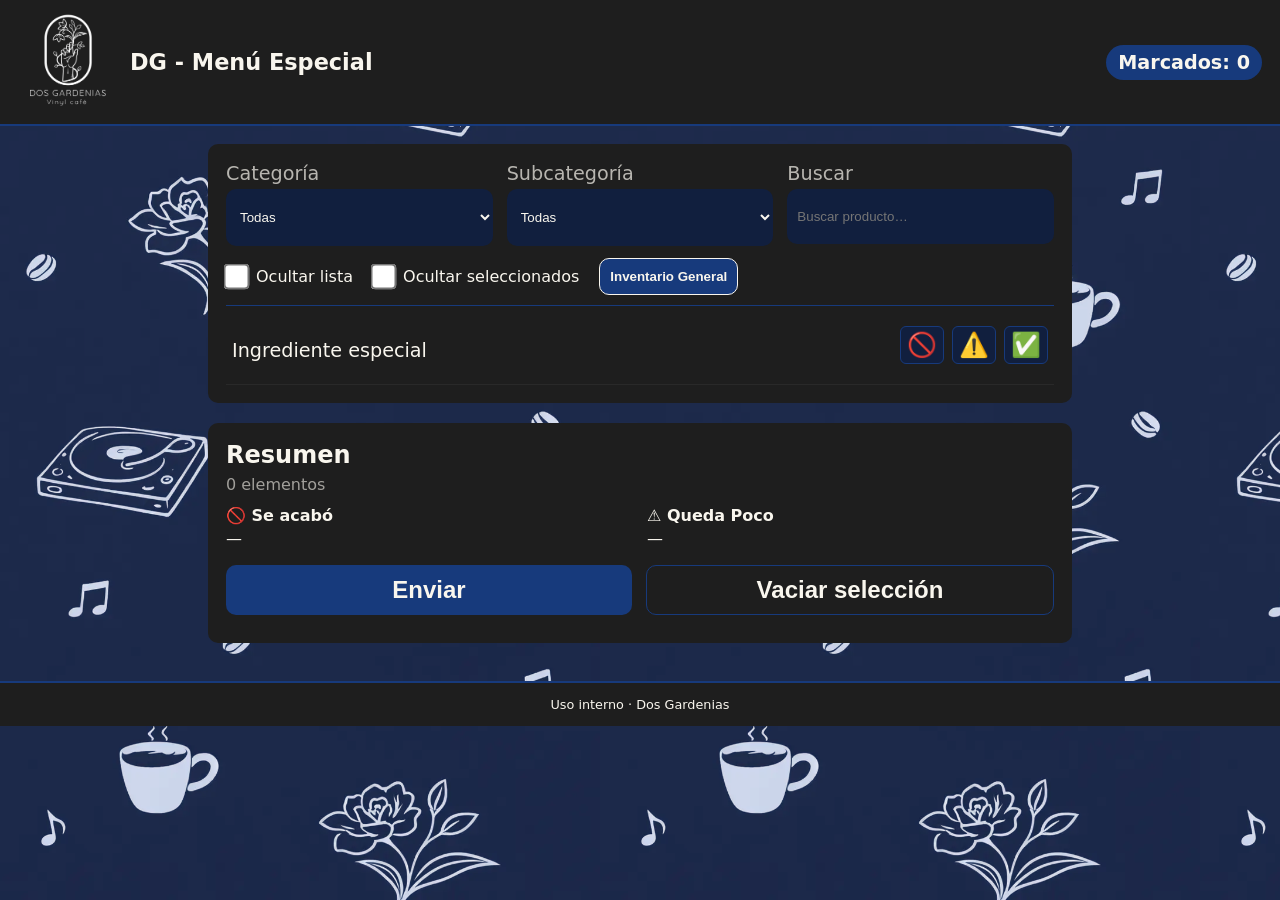
==== menu_especial.html @ b9639171 "Created special menu subpage" ====
<!doctype html>
<html lang="es-MX">
  <head>
    <meta charset="utf-8" />
    <meta name="viewport" content="width=device-width, initial-scale=1" />
    <title>Dos Gardenias - Menú Especial</title>
    <link rel="stylesheet" href="./styles.css" />
  </head>

  <body>
    <header class="topbar">
      <div class="brand">
        <img class="brand__logo" src="./assets/logo-dos-gardenias-blanco.png" alt="Dos Gardenias" />
        <div class="brand__text">
          <h1>DG -  Menú Especial</h1>
        </div>
      </div>

      <div class="topbar__right">
        <div class="chip" id="markedCount" aria-live="polite">Marcados: 0</div>
      </div>
    </header>

    <main class="container">
      <section class="panel" aria-label="Filtros y búsqueda">
        <div class="filters">
          <label class="field">
            <span class="field__label">Categoría</span>
            <select id="categorySelect">
              <option value="__all__">Todas</option>
            </select>
          </label>

          <label class="field">
            <span class="field__label">Subcategoría</span>
            <select id="subcategorySelect" disabled>
              <option value="__all__">Todas</option>
            </select>
          </label>

          <label class="field field--search">
            <span class="field__label">Buscar</span>
            <input
              id="searchInput"
              type="search"
              placeholder="Buscar producto…"
              autocomplete="off"
            />
          </label>
        </div>
        
        <div id="checkboxSpace" class="checkboxSpace">
        <label class="checkbox">
          <input id="hideInventoryToggle" type="checkbox" />
          <span>Ocultar lista</span>
        </label>

        <label class="checkbox">
          <input id="hideJustSelectedItems" type="checkbox" />
          <span>Ocultar seleccionados</span>
        </label>

        <button onclick="window.location.href='index.html'" aria-label="Inventario General">Inventario General</button>
        </div>

        <div id="inventoryWrap" class="inventoryWrap">
          <div id="inventoryContainer" class="inventory" aria-live="polite">
            <div class="loading" id="loadingState">Cargando…</div>
          </div>
        </div>
      </section>

      <section class="panel panel--send" aria-label="Resumen y envío">
        <div class="sendHeader">
          <h2>Resumen</h2>
          <span class="muted" id="summaryCount">0 elementos</span>
        </div>

        <div class="summaryMini">
          <div class="summaryMini__block">
            <div class="summaryMini__title">‼️ Se acabó</div>
            <div class="summaryMini__list" id="summaryOut"></div>
          </div>

          <div class="summaryMini__block">
            <div class="summaryMini__title">⚠️ Queda poco</div>
            <div class="summaryMini__list" id="summaryLow"></div>
          </div>
        </div>

        <div class="actions">
          <button id="sendBtn" class="btn btn--primary" disabled>Enviar</button>
          <button id="clearBtn" class="btn btn--ghost" disabled>Vaciar selección</button>
        </div>
      </section>
    </main>

    <footer class="footer">
      Uso interno · Dos Gardenias
    </footer>

    <script src="./app_especial.js" defer></script>
  </body>
</html>
---- styles.css ----
:root {
  --bg-dark: #111f3e;
  --bg-panel: #1e1e1e;
  --accent: #173a7c;
  --light: #F9F6EE;

  --radius: 10px;
  --spacing: 14px;
  --transition: 0.2s ease;
}

* {
  box-sizing: border-box;
}

body {
  margin: 0;
  font-family: system-ui, -apple-system, BlinkMacSystemFont, "Segoe UI", sans-serif;
  background: var(--bg-dark);
  color: var(--light);
  background-image: url('assets/fondo-oscuro.webp');
  background-size: contain;
  background-repeat: repeat; 
  background-blend-mode: screen; 
height: 100vh;
}

button {
 /* style consistent with page */
  background: var(--accent);
  border: 1px solid var(--light);
  border-radius: var(--radius);
  padding: 10px;
  color: var(--light);
  font-weight: 600;
  cursor: pointer;
  transition: var(--transition);
  margin-bottom: 10px;
}

.topbar {
  display: flex;
  justify-content: space-between;
  align-items: center;
  padding: 12px 18px;
  background: var(--bg-panel);
  border-bottom: 2px solid var(--accent);
}


.brand {
  display: flex;
  align-items: center;
  gap: 12px;
}

.brand__logo {
    width: 100px;
    height: auto;
}

.brand__text h1 {
  margin: 0;
  font-size: 1.4rem;
  font-weight: 600;
}

.chip {
  justify-content: center;
  background: var(--accent);
  padding: 6px 12px;
  border-radius: 20px;
  font-size: 1.2rem;
  font-weight: 600;
}

.container {
  padding: 18px;
  max-width: 900px;
  margin: auto;
}

.panel {
  background: var(--bg-panel);
  padding: 18px;
  border-radius: var(--radius);
  margin-bottom: 20px;
}


.filters {
  display: grid;
  grid-template-columns: 1fr 1fr 1fr;
  gap: var(--spacing);
  margin-bottom: 12px;
}

.field {
  display: flex;
  flex-direction: column;
  font-size: 1.2rem;
}

.field__label {
  margin-bottom: 4px;
  opacity: 0.7;
}

select,
input[type="search"] {
  padding: 20px 10px;
  border-radius: var(--radius);
  border: none;
  background: var(--bg-dark);
  color: var(--light);
  outline: none;
}

select:disabled {
  opacity: 0.5;
}

.checkboxSpace {
  display: flex;
  align-items: center;
  gap: 20px;
  font-size: 0.85rem;
}

.checkbox {
  display: flex;
  align-items: center;
  gap: 10px;
  font-size: 1.2rem;
  margin-bottom: 10px;
}

.checkbox input[type="checkbox"] {
  transform: scale(2);
  cursor: pointer;
}

.checkbox span {
  font-size: 1.0rem;
}

.inventoryWrap {
  max-height: 300px;
  overflow-y: auto;
  border-top: 1px solid var(--accent);
  padding-top: 10px;
}

.inventoryItem {
  display: flex;
  justify-content: space-between;
  align-items: center;
  padding: 10px 6px;
  border-bottom: 1px solid rgba(255,255,255,0.05);
  font-size: 1.2rem;
}

.inventoryItem__name {
  flex: 1;
}

.inventoryItem__actions {
  display: flex;
  gap: 8px;
}

.iconBtn {
  background: var(--bg-dark);
  border: 1px solid var(--accent);
  border-radius: 6px;
  padding: 4px 6px;
  cursor: pointer;
  transition: var(--transition);
  font-size: 1.5rem;
}

.iconBtn:hover {
  background: var(--accent);
}

.iconBtn.active-warn {
  background: #b33a3a;
  color: #000;
}

.iconBtn.active-danger {
  background:  #d9a441;
  color: #fff;
}

.iconBtn.active-ok {
  background:  #086e21;
  color: #fff;
}


.inventoryItem--marked {
  opacity: 0.55;
}

.inventoryItem--marked .inventoryItem__name {
  text-decoration: line-through;
  text-decoration-thickness: 2px;
}

.panel--send h2 {
  margin: 0 0 6px 0;
  font-size: 1.5rem;
}

.muted {
  font-size: 1rem;
  opacity: 0.6;
}

.summaryMini {
  display: grid;
  grid-template-columns: 1fr 1fr;
  gap: var(--spacing);
  margin: 12px 0;
  font-size: 1rem;
}

.summaryMini__title {
  font-weight: 600;
  margin-bottom: 4px;
}

.summaryMini__list {
  min-height: 24px;
  word-wrap: break-word;
}


.actions {
  display: flex;
  gap: var(--spacing);
}

.btn {
  flex: 1;
  padding: 10px;
  border-radius: var(--radius);
  border: none;
  cursor: pointer;
  font-weight: 600;
  font-size: 1.5rem;
  transition: var(--transition);
}

.btn--primary {
  background: var(--accent);
  color: var(--light);
}

.btn--primary:hover {
  opacity: 0.85;
}

.btn--ghost {
  background: transparent;
  border: 1px solid var(--accent);
  color: var(--light);
}

.btn--ghost:hover {
  background: var(--accent);
}

.footer {
  text-align: center;
  padding: 14px;
  font-size: 0.8rem;
  background: var(--bg-panel);
  border-top: 2px solid var(--accent);
}


@media (max-width: 700px) {
  .filters {
    grid-template-columns: 1fr;
  }

  .summaryMini {
    grid-template-columns: 1fr;
  }

  .actions {
    flex-direction: column;
  }
}
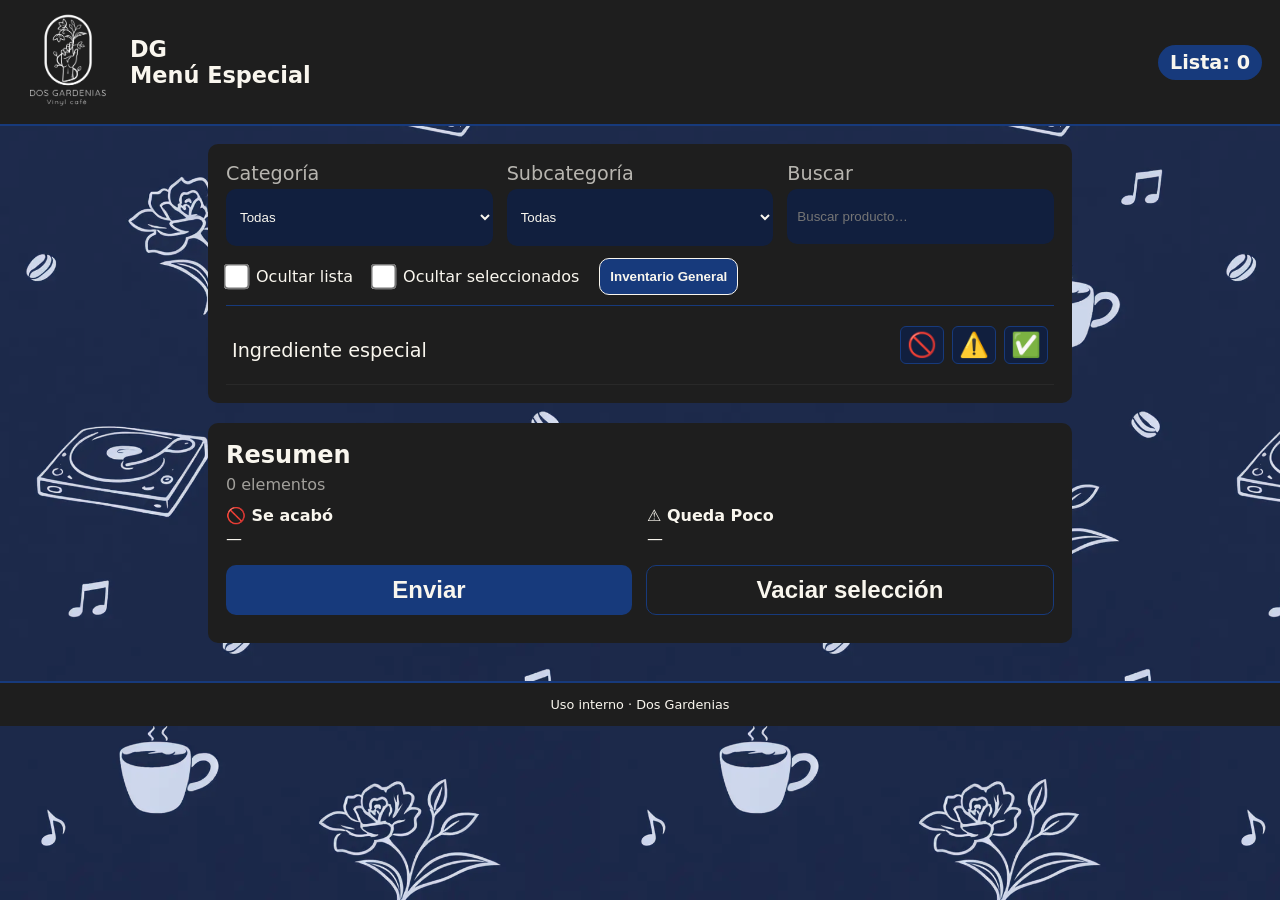
==== commit 210627bc: "Changed style" ====
--- a/menu_especial.html
+++ b/menu_especial.html
@@ -12,12 +12,12 @@
       <div class="brand">
         <img class="brand__logo" src="./assets/logo-dos-gardenias-blanco.png" alt="Dos Gardenias" />
         <div class="brand__text">
-          <h1>DG -  Menú Especial</h1>
+          <h1>DG <br>  Menú Especial</h1>
         </div>
       </div>
 
       <div class="topbar__right">
-        <div class="chip" id="markedCount" aria-live="polite">Marcados: 0</div>
+        <div class="chip" id="markedCount" aria-live="polite">Lista: 0</div>
       </div>
     </header>
 
